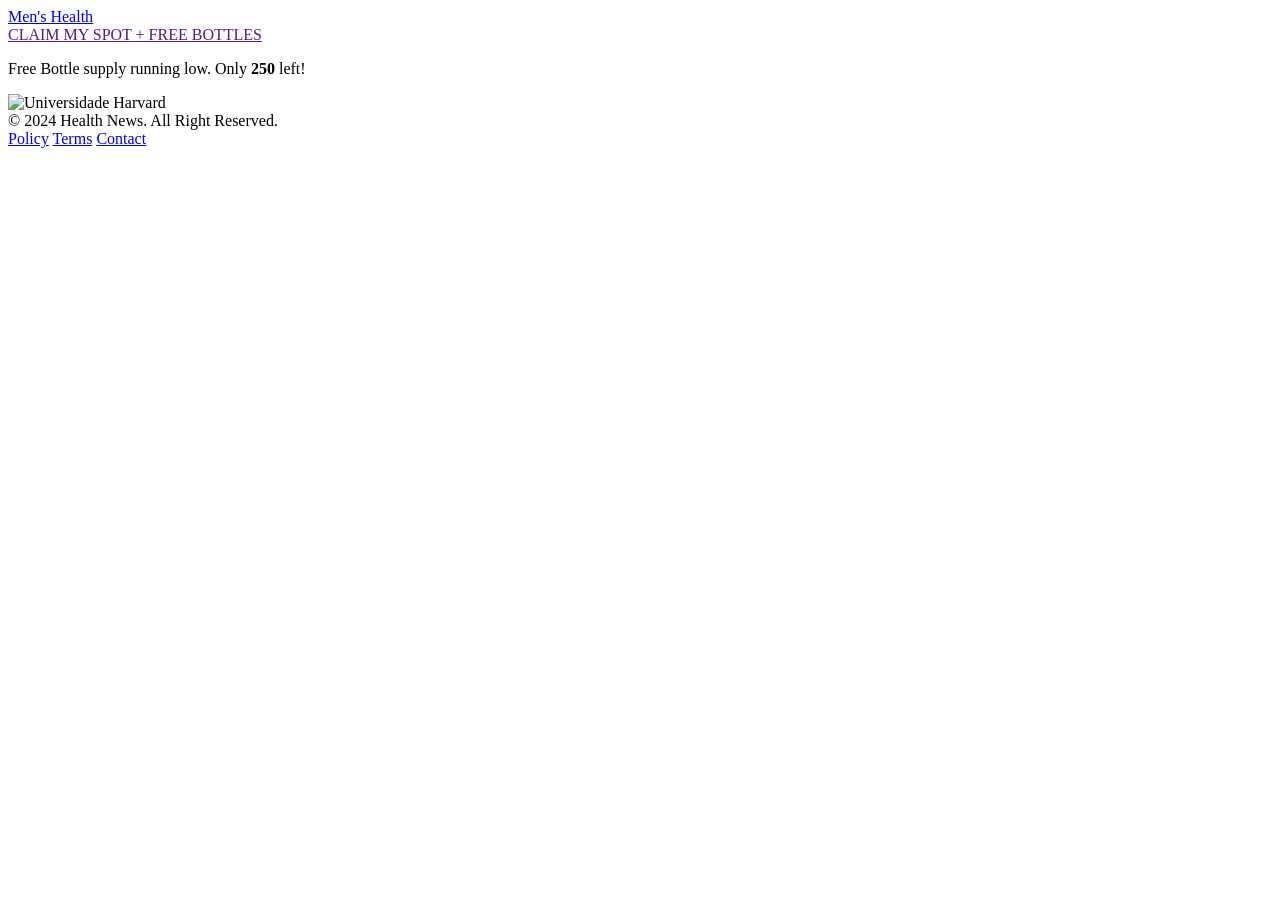
==== index.html @ 5062875c "Add files via upload" ====
<!DOCTYPE html>
<html lang="pt-BR">
<head>
<meta http-equiv="Content-Type" content="text/html; charset=UTF-8">
    
    <meta name="viewport" content="width=device-width, initial-scale=1.0">
    <title>Revolução</title>
    <link rel="stylesheet" href="/uf/css/style.css" />
    <link rel="stylesheet" href="/uf/css/dtc-cta.css" />

    <!-- Preload Vturb -->
    <script>!function(i,n){i._plt=i._plt||(n&&n.timeOrigin?n.timeOrigin+n.now():Date.now())}(window,performance);</script>
    <link rel="preload" href="https://scripts.converteai.net/a69a2e49-27d1-4ec3-8f00-39c14d078e68/players/6a8d8b7b5ad1aaf19c2e2d8f/v4/player.js" as="script">
    <link rel="preload" href="https://scripts.converteai.net/lib/js/smartplayer-wc/v4/smartplayer.js" as="script">
    <link rel="preload" href="https://cdn.converteai.net/a69a2e49-27d1-4ec3-8f00-39c14d078e68/6a8d8b0331552ce9b67060a0/main.m3u8" as="fetch">
    <link rel="dns-prefetch" href="https://cdn.converteai.net">
    <link rel="dns-prefetch" href="https://scripts.converteai.net">
    <link rel="dns-prefetch" href="https://images.converteai.net">
    <link rel="dns-prefetch" href="https://license.vturb.com">



<!-- Meta Pixel Code -->
<!-- End Meta Pixel Code -->


<!-- Meta Pixel Code -->
<!-- End Meta Pixel Code -->


</head>

<body>

<!-- TOPBAR FIXA -->
<div class="topbar">
  <div class="topbar-inner">
    <a href="/" class="logo-text" aria-label="Macho Alfa">Men's Health</a>
  </div>
</div>


<vturb-smartplayer id="vid-6a8d8b7b5ad1aaf19c2e2d8f" style="display: block; margin: 0 auto; width: 100%; "></vturb-smartplayer> <script type="text/javascript"> var s=document.createElement("script"); s.src="https://scripts.converteai.net/a69a2e49-27d1-4ec3-8f00-39c14d078e68/players/6a8d8b7b5ad1aaf19c2e2d8f/v4/player.js", s.async=!0,document.head.appendChild(s); </script>










<!-- ===== PV4 / DTC close: scarcity + one CTA =====
     Copied from geturoflow/dtc/pv/ml02. This page had no offer section at all,
     so the block is new here; `.esconder` is gated by CSS and revealed by the
     player at pitch time.
     TODO: href is intentionally empty — fill in the checkout URL. -->
<div class="esconder" id="cta">
  <section class="dtc-cta" aria-label="Claim your spot">
    <a class="dtc-cta__button" href="" title="6 Bottles"
      referrerpolicy="no-referrer" rel="noopener noreferrer">
      <span>CLAIM MY SPOT + FREE BOTTLES</span>
    </a>

    <p class="dtc-cta__stock">
      <span class="group"><span class="dtc-cta__dot" aria-hidden="true"></span>
      Free Bottle supply running low.</span> <span class="group"><span class="black">Only</span> <strong data-spots-left aria-live="polite">250</strong> <span class="black">left!</span></span>
    </p>
  </section>
</div>

    <!-- Universities Section -->
    <section class="universities-section">
     
            <div class="universities-grid">
                <div class="university-logo">
                    <img src="/uf/images/fp.webp" alt="Universidade Harvard">
                </div>
          
            </div>
        
    </section>
	
	

	
	
	

    <!-- Footer -->
    <footer class="footer">
        <div class="container">
            <div class="footer-content">
                <div class="footer-separator"></div>
                <div class="footer-flex">
                    <div class="footer-copyright">
                        © 2024 Health News. All Right Reserved.
                    </div>
                    <div class="footer-links">
                        <a href="#">Policy</a>
                        <a href="#">Terms</a>
                        <a href="#">Contact</a>
                    </div>
                </div>
            </div>
        </div>
    </footer>
<script>
  /* Reveal the CTA when the video reaches the pitch. This page shipped no
     reveal mechanism of its own, so it is wired here through the VTurb player
     API — same approach the memopryl/useslimsoda pages use, written with the
     native API because this page carries no jQuery.
     Note: the player here is an A/B test, so if a variant ever ships with a
     different runtime this value has to be revisited. */
  (function () {
    var delaySeconds = 1819;   // 30:18 into the pitch
    function liga() {
      var player = document.querySelector('vturb-smartplayer');
      if (!player) return;
      player.addEventListener('player:ready', function () {
        player.displayHiddenElements(delaySeconds, ['.esconder'], { persist: true });
      });
    }
    if (document.readyState === 'loading') document.addEventListener('DOMContentLoaded', liga);
    else liga();
  })();
</script>

<script>
    /* "Only N spots left!" — starts at 250 when the pitch reveals the CTA, not on
       page load, so a lead who sits through the whole VSL still arrives at 250.
       Spots go in bursts and the last few crawl, so the number never runs out
       during the close. */
    (function () {
      var cta = document.querySelector('.dtc-cta');
      if (!cta) return;

      var counter = cta.querySelector('[data-spots-left]');
      var START = 250;
      var FLOOR = 9;
      var storeKey = 'urodtcpvml03_spots_left';

      var left = (function () {
        try {
          var stored = parseInt(window.sessionStorage.getItem(storeKey), 10);
          if (stored >= FLOOR && stored <= START) return stored;
        } catch (e) {}
        return START;
      })();
      if (counter) counter.textContent = left;

      var STALL_FROM = 12;
      function nextDelay() {
        var base;
        if (left > 120) base = 960;
        else if (left > 60) base = 1920;
        else if (left > STALL_FROM) base = 3600;
        else base = 25000 + (STALL_FROM - left) * 7000;   /* the last spots crawl */
        return base + Math.random() * base * 0.8;
      }

      /* The drop gets smaller as the count gets lower: big chunks up top so the
         number moves visibly, single spots once it is near the stall. */
      function nextStep() {
        if (left > 120) return 3 + Math.floor(Math.random() * 3);   /* 3-5 */
        if (left > 60) return 2 + Math.floor(Math.random() * 2);    /* 2-3 */
        if (left > STALL_FROM) return 1 + Math.floor(Math.random() * 2); /* 1-2 */
        return 1;
      }

      function tick() {
        if (left <= FLOOR) return;
        var step = nextStep();
        /* never jump over the stall point — the last spots have to be seen */
        if (left > STALL_FROM && left - step < STALL_FROM) step = left - STALL_FROM;
        left = Math.max(FLOOR, left - step);
        try { window.sessionStorage.setItem(storeKey, left); } catch (e) {}
        if (counter) {
          counter.textContent = left;
          /* the class has to be removed, flushed, then re-added, or the
             animation only ever plays once */
          counter.classList.remove('is-dropping');
          void counter.offsetWidth;
          counter.classList.add('is-dropping');
        }
        window.setTimeout(tick, nextDelay());
      }

      /* Smooth-scroll to the CTA when the pitch reveals it — same behaviour the
         other ml pages have. Native API: these pages carry no jQuery. Honours
         prefers-reduced-motion, like the animations in dtc-cta.css do. */
      function scrollAteCTA() {
        var alvo = document.querySelector('.dtc-cta');
        if (!alvo) return;
        var y = alvo.getBoundingClientRect().top + (window.pageYOffset || document.documentElement.scrollTop);
        var suave = !(window.matchMedia && window.matchMedia('(prefers-reduced-motion: reduce)').matches);
        try {
          window.scrollTo({ top: y, behavior: suave ? 'smooth' : 'auto' });
        } catch (e) {
          window.scrollTo(0, y);            /* navegador sem scrollTo por objeto */
        }
      }

      var started = false;
      function start() {
        if (started) return;
        started = true;
        scrollAteCTA();
        window.setTimeout(tick, nextDelay());
      }

      var isVisible = function () {
        return window.getComputedStyle(cta).display !== 'none'
          && cta.getBoundingClientRect().height > 0;
      };

      if (isVisible()) {
        start();
      } else if (window.MutationObserver) {
        /* on this page the class is added/removed on the #cta wrapper
           (atomicat-delay), not on a .esconder — watch the right target */
        var esconder = document.getElementById('cta') || cta;
        var observer = new MutationObserver(function () {
          if (!isVisible()) return;
          observer.disconnect();
          start();
        });
        observer.observe(esconder, { attributes: true, attributeFilter: ['style', 'class'] });
      }
    })();
  </script>

</body></html>
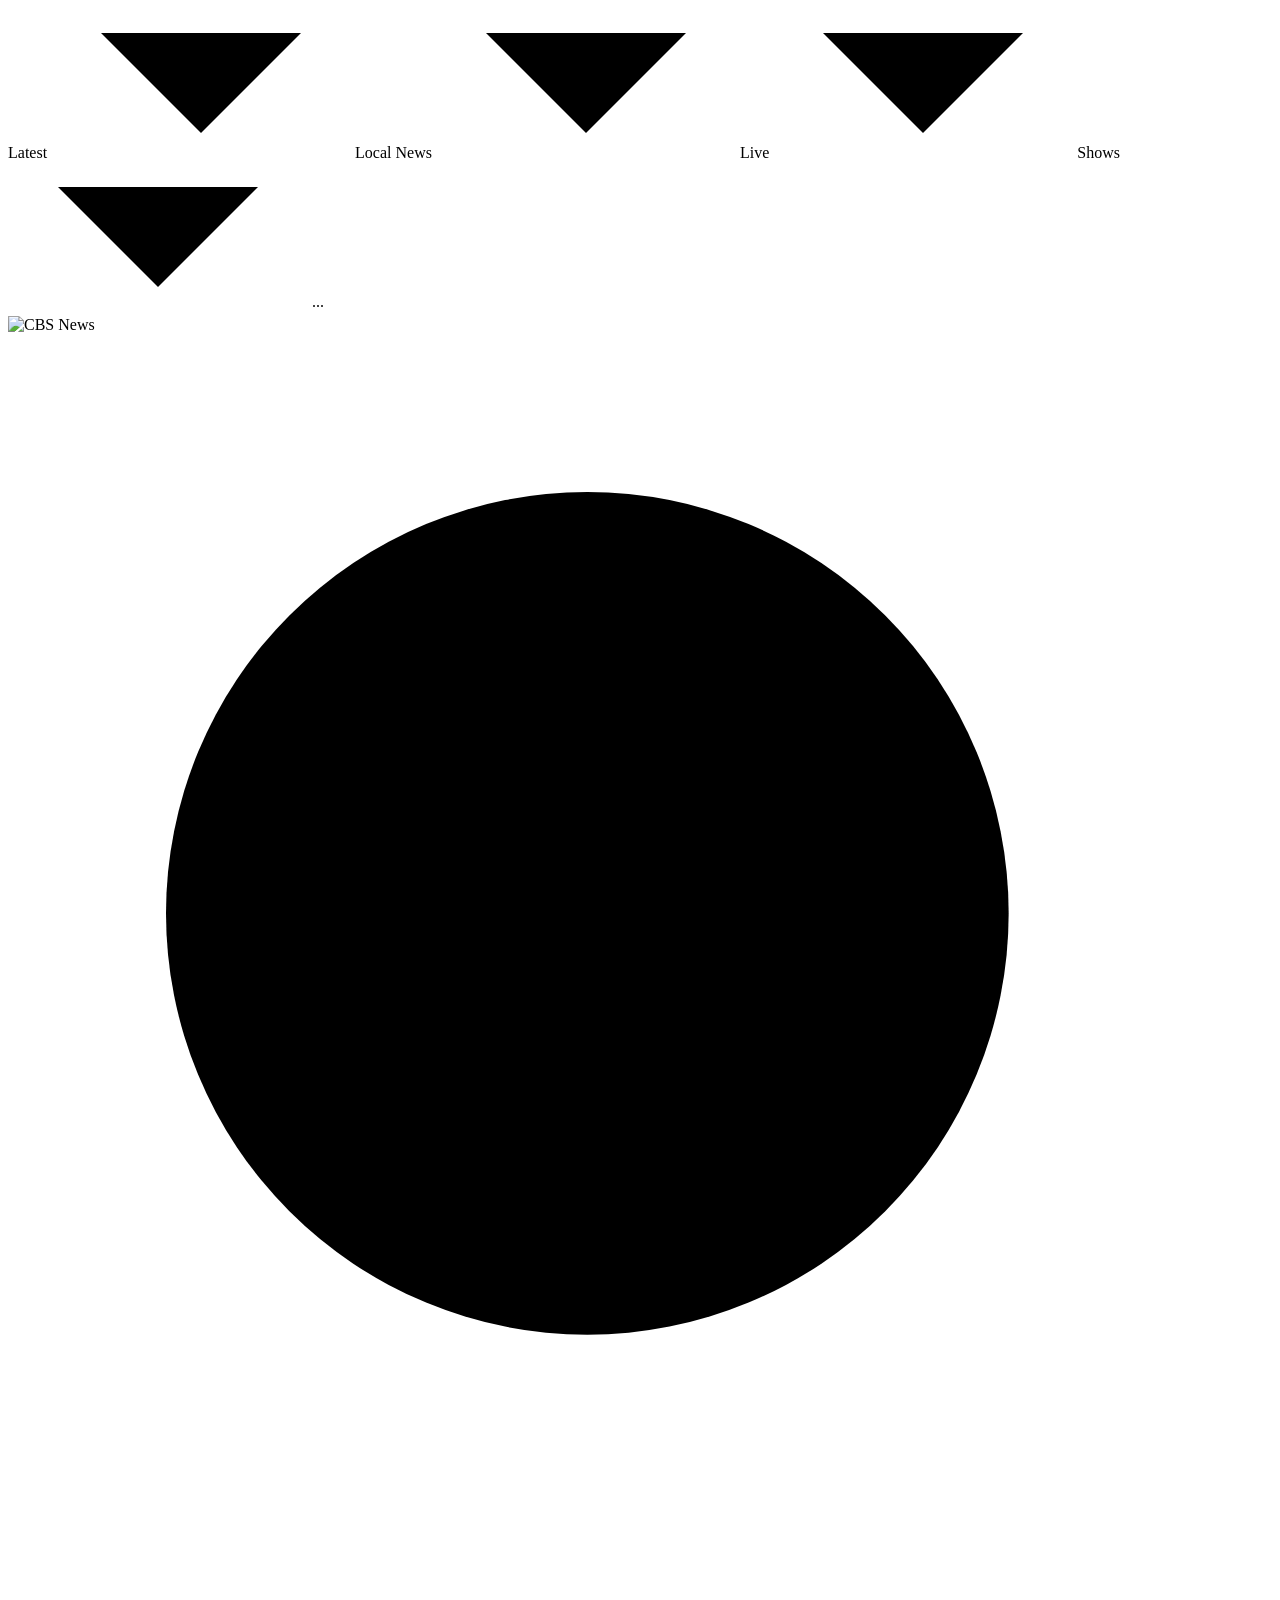
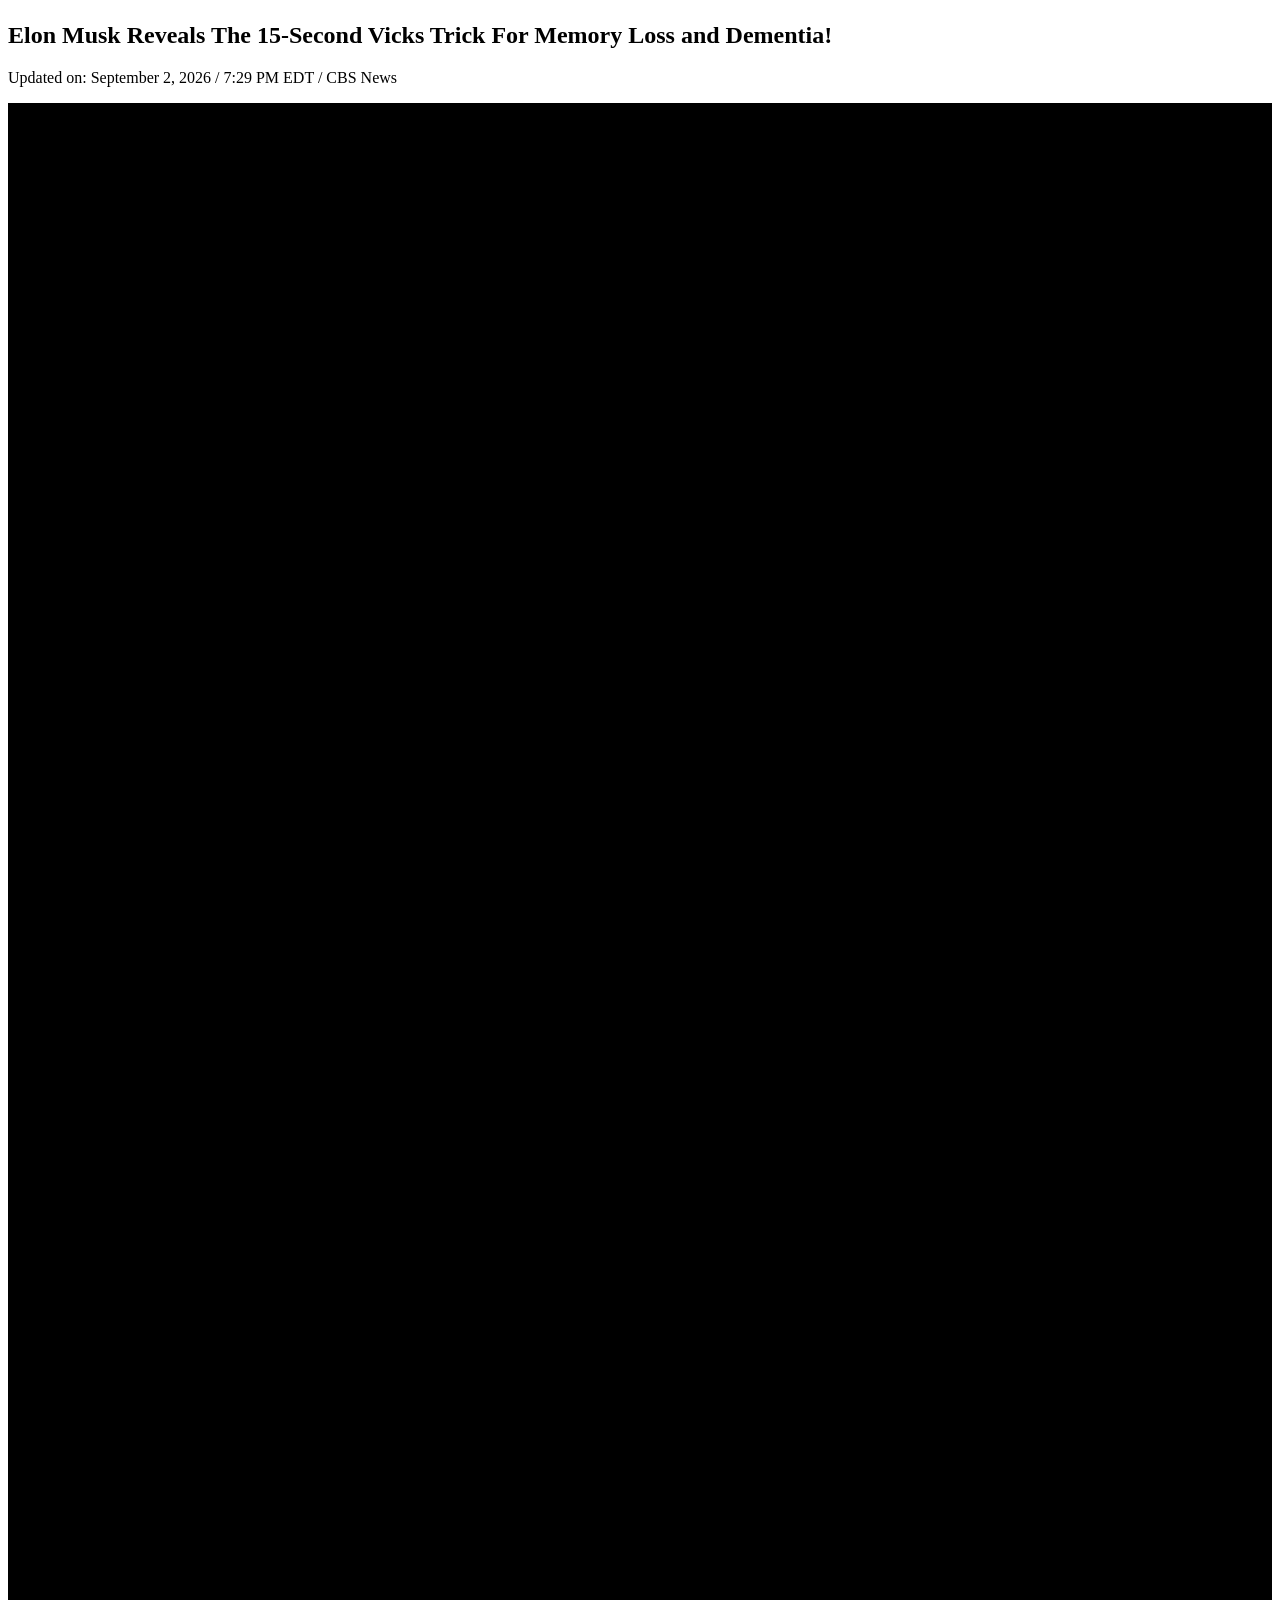
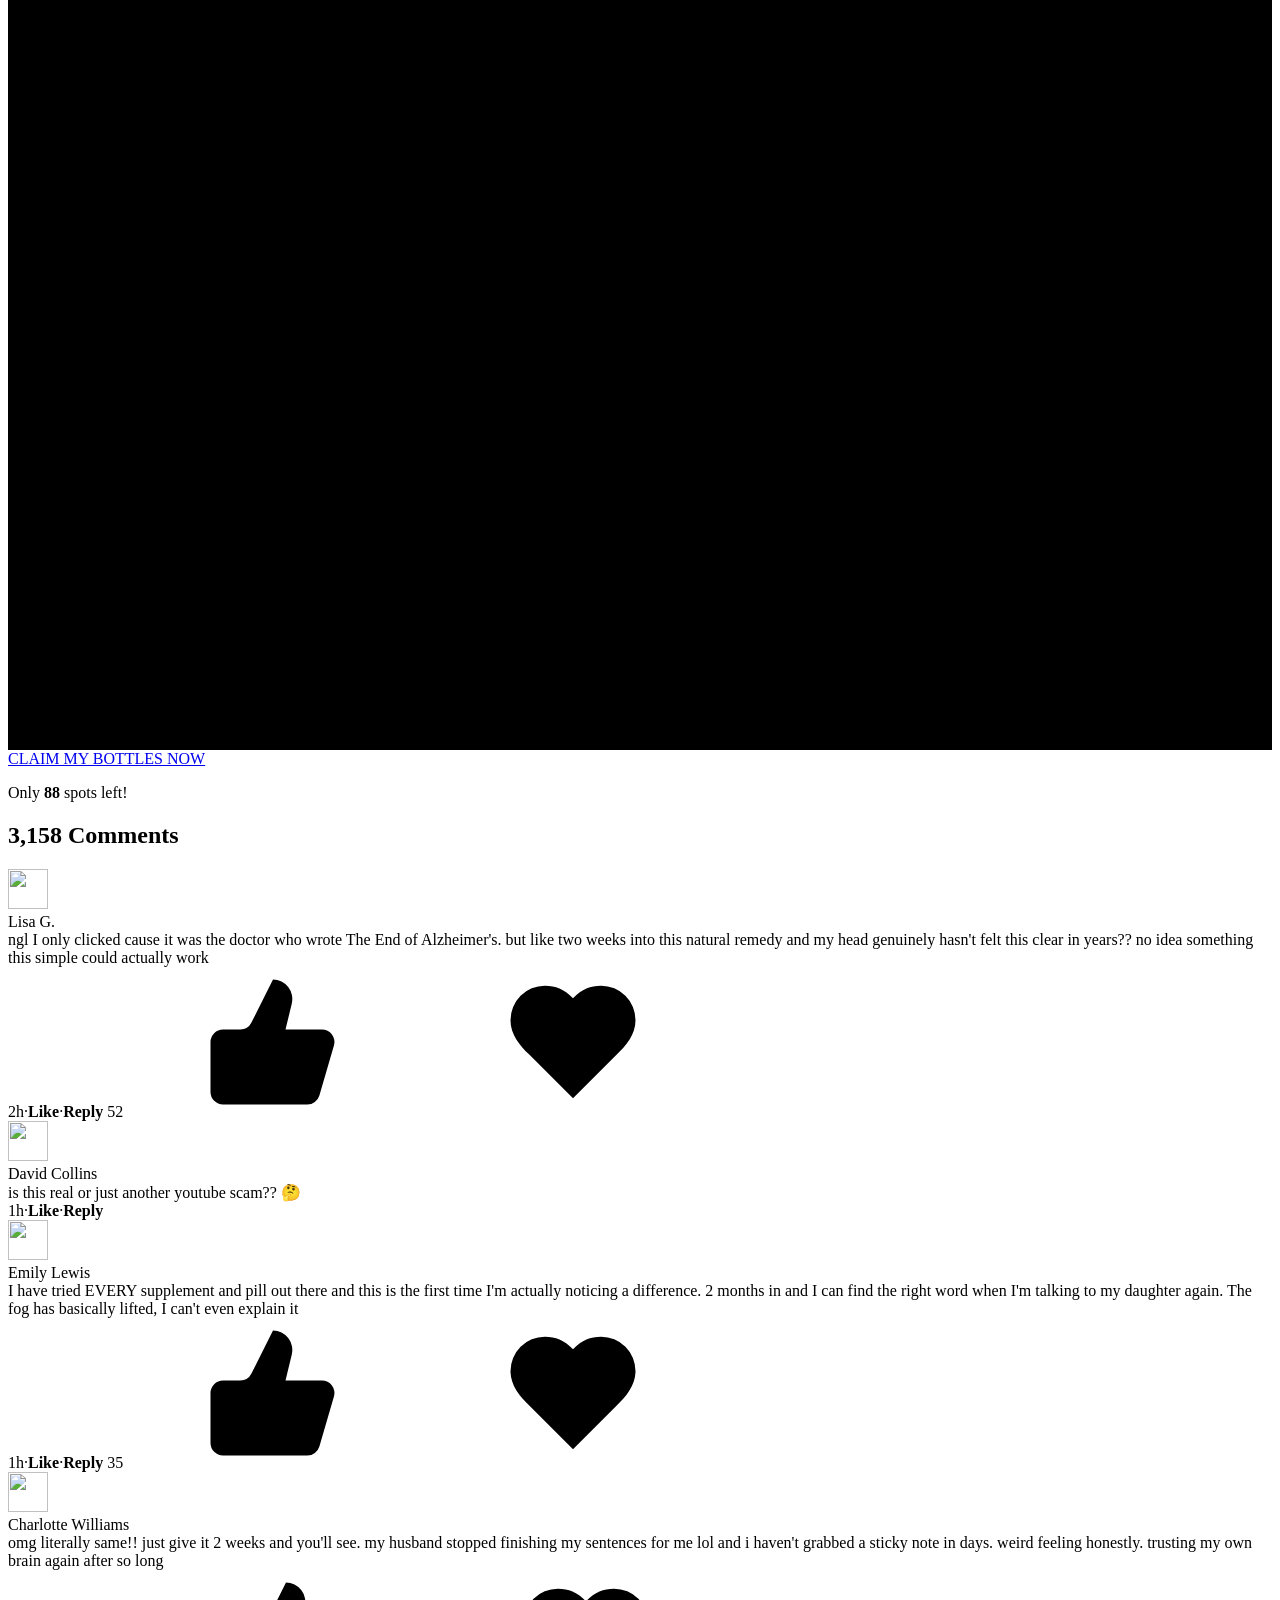
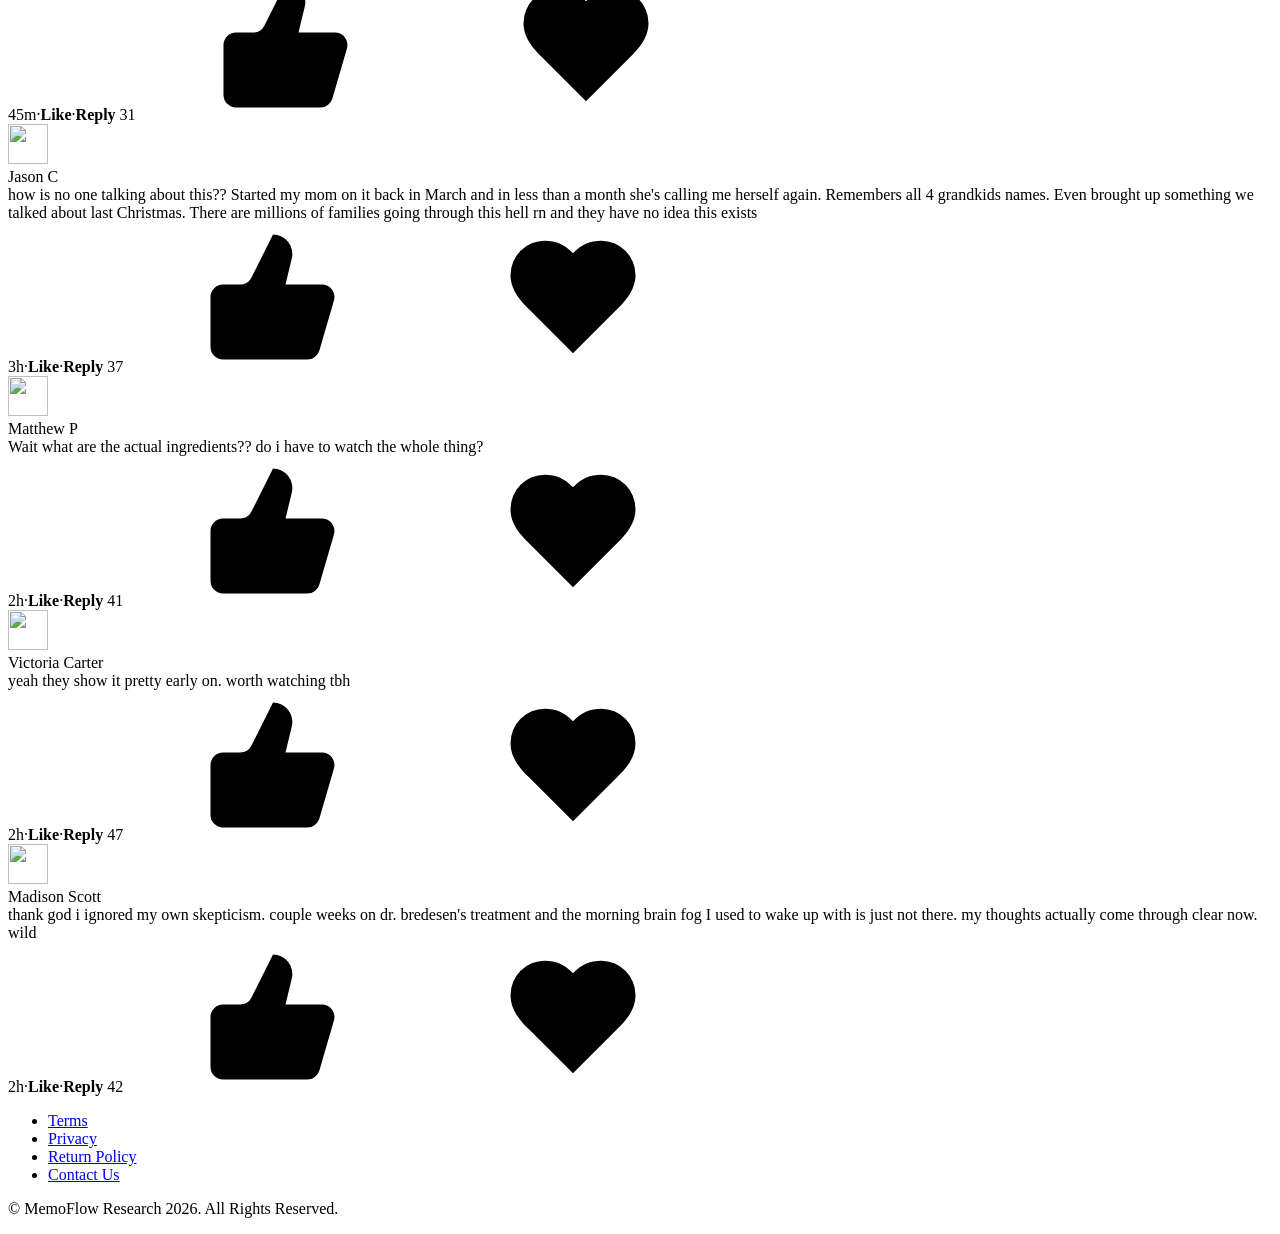
==== commit 0b1c73d9: "Add files via upload" ====
--- a/index.html
+++ b/index.html
@@ -1,234 +1,371 @@
-<!DOCTYPE html>
-<html lang="pt-BR">
-<head>
-<meta http-equiv="Content-Type" content="text/html; charset=UTF-8">
-    
-    <meta name="viewport" content="width=device-width, initial-scale=1.0">
-    <title>Revolução</title>
-    <link rel="stylesheet" href="/uf/css/style.css" />
-    <link rel="stylesheet" href="/uf/css/dtc-cta.css" />
-
-    <!-- Preload Vturb -->
+<!doctype html>
+<html lang="en">
+  <head>
+    <meta charset="utf-8" />
+    <!-- VTurb timing mark: has to run before anything else, it is the origin
+       the panel measures load time against. -->
     <script>!function(i,n){i._plt=i._plt||(n&&n.timeOrigin?n.timeOrigin+n.now():Date.now())}(window,performance);</script>
-    <link rel="preload" href="https://scripts.converteai.net/a69a2e49-27d1-4ec3-8f00-39c14d078e68/players/6a8d8b7b5ad1aaf19c2e2d8f/v4/player.js" as="script">
-    <link rel="preload" href="https://scripts.converteai.net/lib/js/smartplayer-wc/v4/smartplayer.js" as="script">
-    <link rel="preload" href="https://cdn.converteai.net/a69a2e49-27d1-4ec3-8f00-39c14d078e68/6a8d8b0331552ce9b67060a0/main.m3u8" as="fetch">
-    <link rel="dns-prefetch" href="https://cdn.converteai.net">
-    <link rel="dns-prefetch" href="https://scripts.converteai.net">
-    <link rel="dns-prefetch" href="https://images.converteai.net">
-    <link rel="dns-prefetch" href="https://license.vturb.com">
-
-
-
-<!-- Meta Pixel Code -->
-<!-- End Meta Pixel Code -->
-
-
-<!-- Meta Pixel Code -->
-<!-- End Meta Pixel Code -->
-
-
-</head>
-
-<body>
-
-<!-- TOPBAR FIXA -->
-<div class="topbar">
-  <div class="topbar-inner">
-    <a href="/" class="logo-text" aria-label="Macho Alfa">Men's Health</a>
-  </div>
-</div>
-
-
-<vturb-smartplayer id="vid-6a8d8b7b5ad1aaf19c2e2d8f" style="display: block; margin: 0 auto; width: 100%; "></vturb-smartplayer> <script type="text/javascript"> var s=document.createElement("script"); s.src="https://scripts.converteai.net/a69a2e49-27d1-4ec3-8f00-39c14d078e68/players/6a8d8b7b5ad1aaf19c2e2d8f/v4/player.js", s.async=!0,document.head.appendChild(s); </script>
-
-
-
-
-
-
-
-
-
-
-<!-- ===== PV4 / DTC close: scarcity + one CTA =====
-     Copied from geturoflow/dtc/pv/ml02. This page had no offer section at all,
-     so the block is new here; `.esconder` is gated by CSS and revealed by the
-     player at pitch time.
-     TODO: href is intentionally empty — fill in the checkout URL. -->
-<div class="esconder" id="cta">
-  <section class="dtc-cta" aria-label="Claim your spot">
-    <a class="dtc-cta__button" href="" title="6 Bottles"
-      referrerpolicy="no-referrer" rel="noopener noreferrer">
-      <span>CLAIM MY SPOT + FREE BOTTLES</span>
-    </a>
-
-    <p class="dtc-cta__stock">
-      <span class="group"><span class="dtc-cta__dot" aria-hidden="true"></span>
-      Free Bottle supply running low.</span> <span class="group"><span class="black">Only</span> <strong data-spots-left aria-live="polite">250</strong> <span class="black">left!</span></span>
-    </p>
-  </section>
-</div>
-
-    <!-- Universities Section -->
-    <section class="universities-section">
-     
-            <div class="universities-grid">
-                <div class="university-logo">
-                    <img src="/uf/images/fp.webp" alt="Universidade Harvard">
-                </div>
-          
-            </div>
-        
+    <meta name="viewport" content="width=device-width, initial-scale=1" />
+    <meta name="robots" content="noindex, nofollow" />
+    <title>Elon Musk Reveals The 15-Second Vicks Trick For Memory Loss and Dementia!</title>
+
+    <link
+      rel="preload"
+      href="https://scripts.converteai.net/a69a2e49-27d1-4ec3-8f00-39c14d078e68/players/6a98935fa71daa06a88a10db/v4/player.js"
+      as="script"
+    />
+    <link rel="preload" href="https://scripts.converteai.net/lib/js/smartplayer-wc/v4/smartplayer.js" as="script" />
+    <link
+      rel="preload"
+      href="https://cdn.converteai.net/a69a2e49-27d1-4ec3-8f00-39c14d078e68/6a9892a9f609532b25e0cec5/main.m3u8"
+      as="fetch"
+      crossorigin
+    />
+    <link rel="dns-prefetch" href="https://cdn.converteai.net" />
+    <link rel="dns-prefetch" href="https://scripts.converteai.net" />
+    <link rel="dns-prefetch" href="https://images.converteai.net" />
+    <link rel="dns-prefetch" href="https://license.vturb.com" />
+
+    <link rel="stylesheet" href="assets/main/css/vsl-kit.css" />
+    <link rel="stylesheet" href="assets/pages/vsl/css/style.css" />
+
+    <!-- H&W: vturb.min.js opens .esconder at #video[data-vdelay];
+       affiliate-trackcontrol carries every URL param onto a.buylink (what the
+       old utm-transfer.js did). No TrackControl: the page never had it, and
+       its platform class and funnel id come with the checkout. -->
+    <script>
+      var assetsPath = "";
+    </script>
+    <script src="https://cdn.nlabs.cloud/assets/main/js/vturb.min.js" defer></script>
+    <script src="https://cdn.nlabs.cloud/assets/main/js/affiliate-trackcontrol.min.js" defer></script>
+    <script src="assets/main/js/vsl-pitch.js" defer></script>
+  </head>
+
+  <!-- TODO checkout: the real href on a.buylink; with it, decide whether the
+     page takes TrackControl (platform class + data-funnel on <body>). -->
+  <body>
+    <svg width="0" height="0" style="position: absolute" aria-hidden="true">
+      <symbol id="i-like" viewBox="0 0 24 24">
+        <path
+          d="M15 5.88 14 10h5.83a2 2 0 0 1 1.92 2.56l-2.33 8A2 2 0 0 1 17.5 22H4a2 2 0 0 1-2-2v-8a2 2 0 0 1 2-2h2.76a2 2 0 0 0 1.79-1.11L12 2a3.13 3.13 0 0 1 3 3.88Z"
+        />
+      </symbol>
+      <symbol id="i-love" viewBox="0 0 24 24">
+        <path
+          d="M19 14c1.49-1.46 3-3.21 3-5.5A5.5 5.5 0 0 0 16.5 3c-1.76 0-3 .5-4.5 2-1.5-1.5-2.74-2-4.5-2A5.5 5.5 0 0 0 2 8.5c0 2.3 1.5 4.05 3 5.5l7 7Z"
+        />
+      </symbol>
+      <symbol id="i-down" viewBox="0 0 10 6"><path d="M1 1l4 4 4-4" /></symbol>
+    </svg>
+
+    <header class="cbs-top vsl-top">
+      <div class="cbs-top__in">
+        <span class="cbs-top__grid" aria-hidden="true"></span>
+        <div class="cbs-top__menu" aria-hidden="true">
+          <span
+            >Latest <svg><use href="#i-down" /></svg
+          ></span>
+          <span
+            >Local News <svg><use href="#i-down" /></svg
+          ></span>
+          <span
+            ><i class="cbs-live-dot"></i>Live <svg><use href="#i-down" /></svg
+          ></span>
+          <span
+            >Shows <svg><use href="#i-down" /></svg
+          ></span>
+          <span>&middot;&middot;&middot;</span>
+        </div>
+        <img class="cbs-top__logo" src="assets/pages/vsl/img/cbs-news.webp" alt="CBS News" width="150" height="35" />
+        <span class="cbs-top__search" aria-hidden="true">
+          <svg viewBox="0 0 24 24">
+            <circle cx="11" cy="11" r="8" />
+            <path d="M21 21l-4.35-4.35" />
+          </svg>
+        </span>
+      </div>
+    </header>
+
+    <section class="headline vsl-headline">
+      <div class="wrap">
+        <h1>Elon Musk Reveals The 15-Second Vicks Trick For Memory Loss and Dementia!</h1>
+        <p class="headline__date" data-fit-line>
+          Updated on: <span data-today="datetime">September 2, 2026 / 7:29 PM EDT</span> / CBS News
+        </p>
+      </div>
     </section>
-	
-	
-
-	
-	
-	
-
-    <!-- Footer -->
-    <footer class="footer">
-        <div class="container">
-            <div class="footer-content">
-                <div class="footer-separator"></div>
-                <div class="footer-flex">
-                    <div class="footer-copyright">
-                        © 2024 Health News. All Right Reserved.
-                    </div>
-                    <div class="footer-links">
-                        <a href="#">Policy</a>
-                        <a href="#">Terms</a>
-                        <a href="#">Contact</a>
-                    </div>
-                </div>
-            </div>
+
+    <section class="vsl-video">
+      <div class="wrap vsl-video__gutter">
+        <div class="vsl-video__box" id="video" data-vdelay="3300" data-stage>
+          <vturb-smartplayer id="vid-6a98935fa71daa06a88a10db" style="display: block; margin: 0 auto; width: 100%;">
+            <div class="vturb-player-placeholder" style="position: relative; width: 100%; padding: 177.77777777777777% 0 0; z-index: 0; background-color: black;"></div>
+          </vturb-smartplayer>
+          <script>var s=document.createElement("script");s.src="https://scripts.converteai.net/a69a2e49-27d1-4ec3-8f00-39c14d078e68/players/6a98935fa71daa06a88a10db/v4/player.js",s.async=!0,document.head.appendChild(s);</script>
         </div>
+      </div>
+    </section>
+
+    <!-- Offer. Opened by vturb.min.js at data-vdelay (55:00). -->
+    <div class="esconder" data-reveal-scroll="top" data-reveal-scroll-delay="780">
+      <section class="vsl-cta" aria-label="Claim your bottles">
+        <a class="vsl-cta__button buylink" href="#" title="3 + 3 Bottles"
+          ><span data-fit-line>CLAIM MY BOTTLES NOW</span></a
+        >
+        <p
+          class="vsl-sr-only"
+          role="status"
+          aria-live="polite"
+          data-offer-notice="Your order option is now available below the video."
+        ></p>
+        <p class="vsl-cta__stock" data-fit-line>
+          <span class="vsl-cta__dot" aria-hidden="true"></span>Only
+          <strong
+            data-stock="88"
+            data-stock-floor="6"
+            data-stock-profile="steady"
+            data-stock-key="memoflw_offers_left_v1"
+            aria-live="polite"
+            >88</strong
+          >
+          spots left!
+        </p>
+      </section>
+    </div>
+
+    <section class="comments vsl-comments">
+      <div class="wrap">
+        <div class="fb">
+          <h2 class="fb__count">3,158 Comments</h2>
+
+          <div class="fb__row">
+            <img
+              class="fb__avatar"
+              src="assets/pages/vsl/img/avatar-lisa.webp"
+              alt=""
+              width="40"
+              height="40"
+              loading="lazy"
+            />
+            <div class="fb__col">
+              <div class="fb__bubble">
+                <div class="fb__name">Lisa G.</div>
+                <div class="fb__text">
+                  ngl I only clicked cause it was the doctor who wrote The End of Alzheimer's. but like two weeks into
+                  this natural remedy and my head genuinely hasn't felt this clear in years?? no idea something this
+                  simple could actually work
+                </div>
+              </div>
+              <div class="fb__meta">
+                2h<span class="fb__dot">&middot;</span><b>Like</b><span class="fb__dot">&middot;</span><b>Reply</b>
+                <span class="fb__reactions"
+                  >52<span class="fb__icons"
+                    ><svg class="fb__like"><use href="#i-like" /></svg
+                    ><svg class="fb__love"><use href="#i-love" /></svg></span
+                ></span>
+              </div>
+            </div>
+          </div>
+
+          <div class="fb__row">
+            <img
+              class="fb__avatar"
+              src="assets/pages/vsl/img/avatar-david.webp"
+              alt=""
+              width="40"
+              height="40"
+              loading="lazy"
+            />
+            <div class="fb__col">
+              <div class="fb__bubble">
+                <div class="fb__name">David Collins</div>
+                <div class="fb__text">is this real or just another youtube scam?? 🤔</div>
+              </div>
+              <div class="fb__meta">
+                1h<span class="fb__dot">&middot;</span><b>Like</b><span class="fb__dot">&middot;</span><b>Reply</b>
+              </div>
+            </div>
+          </div>
+
+          <div class="fb__row fb__row--reply">
+            <img
+              class="fb__avatar"
+              src="assets/pages/vsl/img/avatar-emily.webp"
+              alt=""
+              width="40"
+              height="40"
+              loading="lazy"
+            />
+            <div class="fb__col">
+              <div class="fb__bubble">
+                <div class="fb__name">Emily Lewis</div>
+                <div class="fb__text">
+                  I have tried EVERY supplement and pill out there and this is the first time I'm actually noticing a
+                  difference. 2 months in and I can find the right word when I'm talking to my daughter again. The fog
+                  has basically lifted, I can't even explain it
+                </div>
+              </div>
+              <div class="fb__meta">
+                1h<span class="fb__dot">&middot;</span><b>Like</b><span class="fb__dot">&middot;</span><b>Reply</b>
+                <span class="fb__reactions"
+                  >35<span class="fb__icons"
+                    ><svg class="fb__like"><use href="#i-like" /></svg
+                    ><svg class="fb__love"><use href="#i-love" /></svg></span
+                ></span>
+              </div>
+            </div>
+          </div>
+
+          <div class="fb__row fb__row--reply">
+            <img
+              class="fb__avatar"
+              src="assets/pages/vsl/img/avatar-charlotte.webp"
+              alt=""
+              width="40"
+              height="40"
+              loading="lazy"
+            />
+            <div class="fb__col">
+              <div class="fb__bubble">
+                <div class="fb__name">Charlotte Williams</div>
+                <div class="fb__text">
+                  omg literally same!! just give it 2 weeks and you'll see. my husband stopped finishing my sentences
+                  for me lol and i haven't grabbed a sticky note in days. weird feeling honestly. trusting my own brain
+                  again after so long
+                </div>
+              </div>
+              <div class="fb__meta">
+                45m<span class="fb__dot">&middot;</span><b>Like</b><span class="fb__dot">&middot;</span><b>Reply</b>
+                <span class="fb__reactions"
+                  >31<span class="fb__icons"
+                    ><svg class="fb__like"><use href="#i-like" /></svg
+                    ><svg class="fb__love"><use href="#i-love" /></svg></span
+                ></span>
+              </div>
+            </div>
+          </div>
+
+          <div class="fb__row">
+            <img
+              class="fb__avatar"
+              src="assets/pages/vsl/img/avatar-jason.webp"
+              alt=""
+              width="40"
+              height="40"
+              loading="lazy"
+            />
+            <div class="fb__col">
+              <div class="fb__bubble">
+                <div class="fb__name">Jason C</div>
+                <div class="fb__text">
+                  how is no one talking about this?? Started my mom on it back in March and in less than a month she's
+                  calling me herself again. Remembers all 4 grandkids names. Even brought up something we talked about
+                  last Christmas. There are millions of families going through this hell rn and they have no idea this
+                  exists
+                </div>
+              </div>
+              <div class="fb__meta">
+                3h<span class="fb__dot">&middot;</span><b>Like</b><span class="fb__dot">&middot;</span><b>Reply</b>
+                <span class="fb__reactions"
+                  >37<span class="fb__icons"
+                    ><svg class="fb__like"><use href="#i-like" /></svg
+                    ><svg class="fb__love"><use href="#i-love" /></svg></span
+                ></span>
+              </div>
+            </div>
+          </div>
+
+          <div class="fb__row">
+            <img
+              class="fb__avatar"
+              src="assets/pages/vsl/img/avatar-matthew.webp"
+              alt=""
+              width="40"
+              height="40"
+              loading="lazy"
+            />
+            <div class="fb__col">
+              <div class="fb__bubble">
+                <div class="fb__name">Matthew P</div>
+                <div class="fb__text">Wait what are the actual ingredients?? do i have to watch the whole thing?</div>
+              </div>
+              <div class="fb__meta">
+                2h<span class="fb__dot">&middot;</span><b>Like</b><span class="fb__dot">&middot;</span><b>Reply</b>
+                <span class="fb__reactions"
+                  >41<span class="fb__icons"
+                    ><svg class="fb__like"><use href="#i-like" /></svg
+                    ><svg class="fb__love"><use href="#i-love" /></svg></span
+                ></span>
+              </div>
+            </div>
+          </div>
+
+          <div class="fb__row fb__row--reply">
+            <img
+              class="fb__avatar"
+              src="assets/pages/vsl/img/avatar-victoria.webp"
+              alt=""
+              width="40"
+              height="40"
+              loading="lazy"
+            />
+            <div class="fb__col">
+              <div class="fb__bubble">
+                <div class="fb__name">Victoria Carter</div>
+                <div class="fb__text">yeah they show it pretty early on. worth watching tbh</div>
+              </div>
+              <div class="fb__meta">
+                2h<span class="fb__dot">&middot;</span><b>Like</b><span class="fb__dot">&middot;</span><b>Reply</b>
+                <span class="fb__reactions"
+                  >47<span class="fb__icons"
+                    ><svg class="fb__like"><use href="#i-like" /></svg
+                    ><svg class="fb__love"><use href="#i-love" /></svg></span
+                ></span>
+              </div>
+            </div>
+          </div>
+
+          <div class="fb__row fb__row--reply">
+            <img
+              class="fb__avatar"
+              src="assets/pages/vsl/img/avatar-madison.webp"
+              alt=""
+              width="40"
+              height="40"
+              loading="lazy"
+            />
+            <div class="fb__col">
+              <div class="fb__bubble">
+                <div class="fb__name">Madison Scott</div>
+                <div class="fb__text">
+                  thank god i ignored my own skepticism. couple weeks on dr. bredesen's treatment and the morning brain
+                  fog I used to wake up with is just not there. my thoughts actually come through clear now. wild
+                </div>
+              </div>
+              <div class="fb__meta">
+                2h<span class="fb__dot">&middot;</span><b>Like</b><span class="fb__dot">&middot;</span><b>Reply</b>
+                <span class="fb__reactions"
+                  >42<span class="fb__icons"
+                    ><svg class="fb__like"><use href="#i-like" /></svg
+                    ><svg class="fb__love"><use href="#i-love" /></svg></span
+                ></span>
+              </div>
+            </div>
+          </div>
+        </div>
+      </div>
+    </section>
+
+    <footer class="foot">
+      <div class="wrap">
+        <ul class="foot__links">
+          <li><a href="../../lgl/terms-of-service.html" target="_blank">Terms</a></li>
+          <li><a href="../../lgl/privacy-policy.html" target="_blank">Privacy</a></li>
+          <li><a href="../../lgl/refund-policy.html" target="_blank">Return Policy</a></li>
+          <li><a href="../../lgl/contact-us.html" target="_blank">Contact Us</a></li>
+        </ul>
+        <p class="foot__mark">&copy; MemoFlow Research 2026. All Rights Reserved.</p>
+      </div>
     </footer>
-<script>
-  /* Reveal the CTA when the video reaches the pitch. This page shipped no
-     reveal mechanism of its own, so it is wired here through the VTurb player
-     API — same approach the memopryl/useslimsoda pages use, written with the
-     native API because this page carries no jQuery.
-     Note: the player here is an A/B test, so if a variant ever ships with a
-     different runtime this value has to be revisited. */
-  (function () {
-    var delaySeconds = 1819;   // 30:18 into the pitch
-    function liga() {
-      var player = document.querySelector('vturb-smartplayer');
-      if (!player) return;
-      player.addEventListener('player:ready', function () {
-        player.displayHiddenElements(delaySeconds, ['.esconder'], { persist: true });
-      });
-    }
-    if (document.readyState === 'loading') document.addEventListener('DOMContentLoaded', liga);
-    else liga();
-  })();
-</script>
-
-<script>
-    /* "Only N spots left!" — starts at 250 when the pitch reveals the CTA, not on
-       page load, so a lead who sits through the whole VSL still arrives at 250.
-       Spots go in bursts and the last few crawl, so the number never runs out
-       during the close. */
-    (function () {
-      var cta = document.querySelector('.dtc-cta');
-      if (!cta) return;
-
-      var counter = cta.querySelector('[data-spots-left]');
-      var START = 250;
-      var FLOOR = 9;
-      var storeKey = 'urodtcpvml03_spots_left';
-
-      var left = (function () {
-        try {
-          var stored = parseInt(window.sessionStorage.getItem(storeKey), 10);
-          if (stored >= FLOOR && stored <= START) return stored;
-        } catch (e) {}
-        return START;
-      })();
-      if (counter) counter.textContent = left;
-
-      var STALL_FROM = 12;
-      function nextDelay() {
-        var base;
-        if (left > 120) base = 960;
-        else if (left > 60) base = 1920;
-        else if (left > STALL_FROM) base = 3600;
-        else base = 25000 + (STALL_FROM - left) * 7000;   /* the last spots crawl */
-        return base + Math.random() * base * 0.8;
-      }
-
-      /* The drop gets smaller as the count gets lower: big chunks up top so the
-         number moves visibly, single spots once it is near the stall. */
-      function nextStep() {
-        if (left > 120) return 3 + Math.floor(Math.random() * 3);   /* 3-5 */
-        if (left > 60) return 2 + Math.floor(Math.random() * 2);    /* 2-3 */
-        if (left > STALL_FROM) return 1 + Math.floor(Math.random() * 2); /* 1-2 */
-        return 1;
-      }
-
-      function tick() {
-        if (left <= FLOOR) return;
-        var step = nextStep();
-        /* never jump over the stall point — the last spots have to be seen */
-        if (left > STALL_FROM && left - step < STALL_FROM) step = left - STALL_FROM;
-        left = Math.max(FLOOR, left - step);
-        try { window.sessionStorage.setItem(storeKey, left); } catch (e) {}
-        if (counter) {
-          counter.textContent = left;
-          /* the class has to be removed, flushed, then re-added, or the
-             animation only ever plays once */
-          counter.classList.remove('is-dropping');
-          void counter.offsetWidth;
-          counter.classList.add('is-dropping');
-        }
-        window.setTimeout(tick, nextDelay());
-      }
-
-      /* Smooth-scroll to the CTA when the pitch reveals it — same behaviour the
-         other ml pages have. Native API: these pages carry no jQuery. Honours
-         prefers-reduced-motion, like the animations in dtc-cta.css do. */
-      function scrollAteCTA() {
-        var alvo = document.querySelector('.dtc-cta');
-        if (!alvo) return;
-        var y = alvo.getBoundingClientRect().top + (window.pageYOffset || document.documentElement.scrollTop);
-        var suave = !(window.matchMedia && window.matchMedia('(prefers-reduced-motion: reduce)').matches);
-        try {
-          window.scrollTo({ top: y, behavior: suave ? 'smooth' : 'auto' });
-        } catch (e) {
-          window.scrollTo(0, y);            /* navegador sem scrollTo por objeto */
-        }
-      }
-
-      var started = false;
-      function start() {
-        if (started) return;
-        started = true;
-        scrollAteCTA();
-        window.setTimeout(tick, nextDelay());
-      }
-
-      var isVisible = function () {
-        return window.getComputedStyle(cta).display !== 'none'
-          && cta.getBoundingClientRect().height > 0;
-      };
-
-      if (isVisible()) {
-        start();
-      } else if (window.MutationObserver) {
-        /* on this page the class is added/removed on the #cta wrapper
-           (atomicat-delay), not on a .esconder — watch the right target */
-        var esconder = document.getElementById('cta') || cta;
-        var observer = new MutationObserver(function () {
-          if (!isVisible()) return;
-          observer.disconnect();
-          start();
-        });
-        observer.observe(esconder, { attributes: true, attributeFilter: ['style', 'class'] });
-      }
-    })();
-  </script>
-
-</body></html>
+  </body>
+</html>
